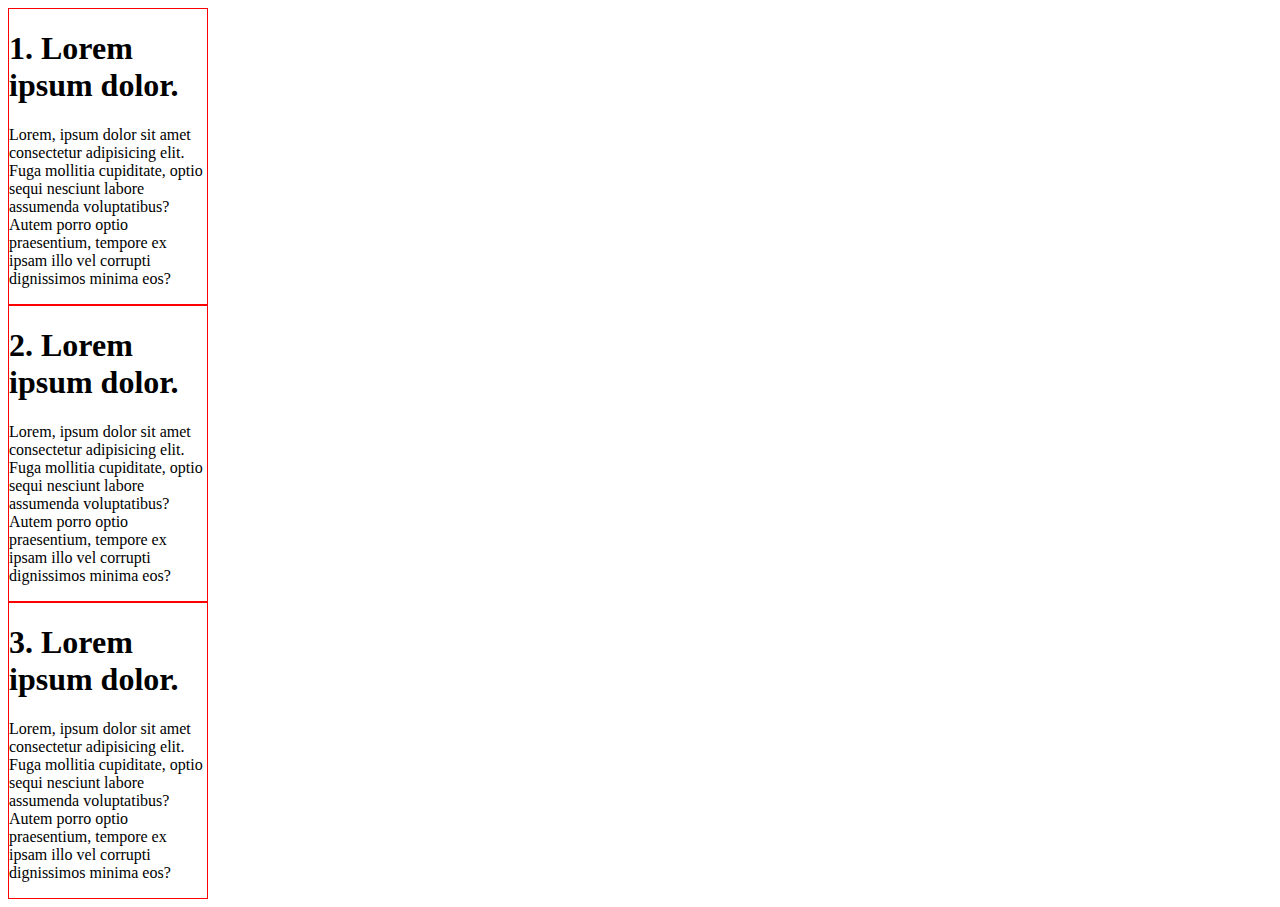
==== centering/centering_2/index.html @ d567a7ef "commit" ====
<!DOCTYPE html>
<html lang="en">
<head>
  <meta charset="UTF-8">
  <meta http-equiv="X-UA-Compatible" content="IE=edge">
  <meta name="viewport" content="width=device-width, initial-scale=1.0">
  <title>Flexbox centering_2</title>
  <link rel="stylesheet" href="/centering/css/style.css">
</head>
<body>

  <div class="one">
    <h1>1. Lorem ipsum dolor.</h1>
    <p>
      Lorem, ipsum dolor sit amet consectetur adipisicing elit. Fuga mollitia cupiditate, optio sequi nesciunt labore assumenda voluptatibus? Autem porro optio praesentium, tempore ex ipsam illo vel corrupti dignissimos minima eos?
    </p>
  </div>

  <div class="two">
    <h1>2. Lorem ipsum dolor.</h1>
    <p>
      Lorem, ipsum dolor sit amet consectetur adipisicing elit. Fuga mollitia cupiditate, optio sequi nesciunt labore assumenda voluptatibus? Autem porro optio praesentium, tempore ex ipsam illo vel corrupti dignissimos minima eos?
    </p>
  </div>

  <div class="three">
    <h1>3. Lorem ipsum dolor.</h1>
    <p>
      Lorem, ipsum dolor sit amet consectetur adipisicing elit. Fuga mollitia cupiditate, optio sequi nesciunt labore assumenda voluptatibus? Autem porro optio praesentium, tempore ex ipsam illo vel corrupti dignissimos minima eos?
    </p>
  </div>

</body>
</html>
---- centering/css/style.css ----
*{
  box-sizing: border-box;
}

.one {
justify-content: flex-start;
flex-direction: column;
border: 1px solid red;
width: 200px;
}

.two {
  justify-content: center;
  flex-direction: column;
  border: 1px solid red;
  width: 200px;
  }

.three {
  align-self: flex-end;
  flex-direction: column;
  border: 1px solid red;
  width: 200px;
  }
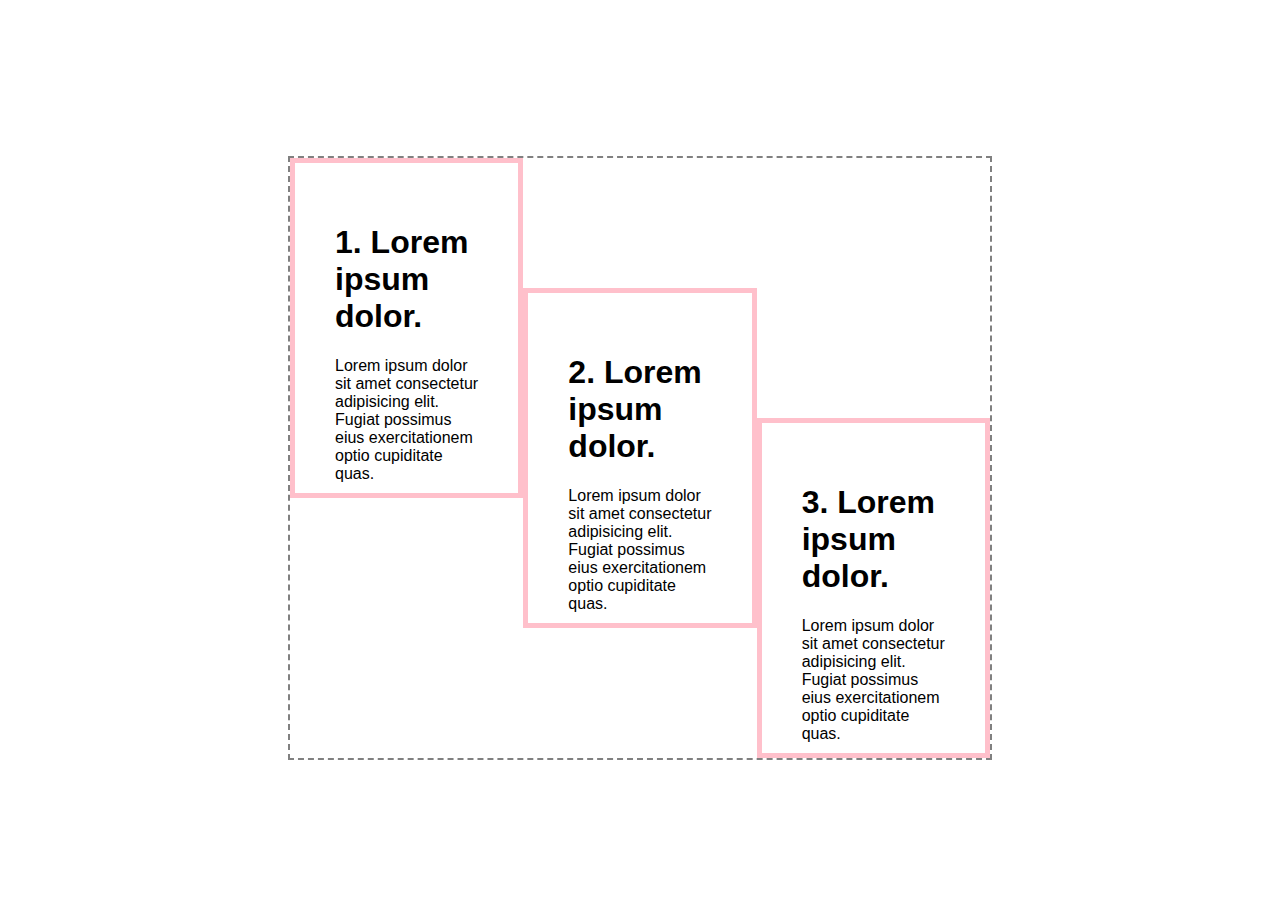
==== commit d71f1520: "centering 2" ====
--- a/centering/centering_2/index.html
+++ b/centering/centering_2/index.html
@@ -5,30 +5,30 @@
   <meta http-equiv="X-UA-Compatible" content="IE=edge">
   <meta name="viewport" content="width=device-width, initial-scale=1.0">
   <title>Flexbox centering_2</title>
-  <link rel="stylesheet" href="/centering/css/style.css">
+  <link rel="stylesheet" href="/centering/centering_2/style.css">
 </head>
 <body>
 
-  <div class="one">
-    <h1>1. Lorem ipsum dolor.</h1>
-    <p>
-      Lorem, ipsum dolor sit amet consectetur adipisicing elit. Fuga mollitia cupiditate, optio sequi nesciunt labore assumenda voluptatibus? Autem porro optio praesentium, tempore ex ipsam illo vel corrupti dignissimos minima eos?
-    </p>
-  </div>
+  <main class="main">
 
-  <div class="two">
+    <section class="container">
+  <article class="top-item">
+  <h1>1. Lorem ipsum dolor.</h1>
+  <p>Lorem ipsum dolor sit amet consectetur adipisicing elit. Fugiat possimus eius exercitationem optio cupiditate quas.</p>
+  </article>
+
+  <article class="middle-item">
     <h1>2. Lorem ipsum dolor.</h1>
-    <p>
-      Lorem, ipsum dolor sit amet consectetur adipisicing elit. Fuga mollitia cupiditate, optio sequi nesciunt labore assumenda voluptatibus? Autem porro optio praesentium, tempore ex ipsam illo vel corrupti dignissimos minima eos?
-    </p>
-  </div>
+    <p>Lorem ipsum dolor sit amet consectetur adipisicing elit. Fugiat possimus eius exercitationem optio cupiditate quas.</p>
+    </article>
 
-  <div class="three">
+  <article class="bottom-item">
     <h1>3. Lorem ipsum dolor.</h1>
-    <p>
-      Lorem, ipsum dolor sit amet consectetur adipisicing elit. Fuga mollitia cupiditate, optio sequi nesciunt labore assumenda voluptatibus? Autem porro optio praesentium, tempore ex ipsam illo vel corrupti dignissimos minima eos?
-    </p>
-  </div>
+    <p>Lorem ipsum dolor sit amet consectetur adipisicing elit. Fugiat possimus eius exercitationem optio cupiditate quas.</p>
+    </article>
+    </section>
+
+  </main>
 
 </body>
 </html>--- a/centering/centering_2/style.css
+++ b/centering/centering_2/style.css
@@ -0,0 +1,49 @@
+h1, p {
+  font-family: Arial, Helvetica, sans-serif;
+}
+
+.main {
+  position: relative;
+  display: flex;
+  margin: 0 auto;
+  align-items: center;
+  width: 100%;
+  height: 100vh;
+}
+
+.container {
+  display: flex;
+  flex-direction: row;
+  margin: auto;
+  
+  height: 600px;
+  width: 700px;
+  border: 2px dashed gray;
+}
+
+.top-item {
+  width: 350px;
+  height: 250px;
+  align-self: flex-start;
+
+  padding:40px;
+  border: 5px solid pink;
+}
+
+.middle-item {
+  width: 350px;
+  height: 250px;
+  align-self: center;
+
+  padding: 40px;
+  border: 5px solid pink;
+}
+
+.bottom-item {
+  width: 350px;
+  height: 250px;
+  align-self: flex-end;
+
+  padding:40px;
+  border: 5px solid pink;
+}